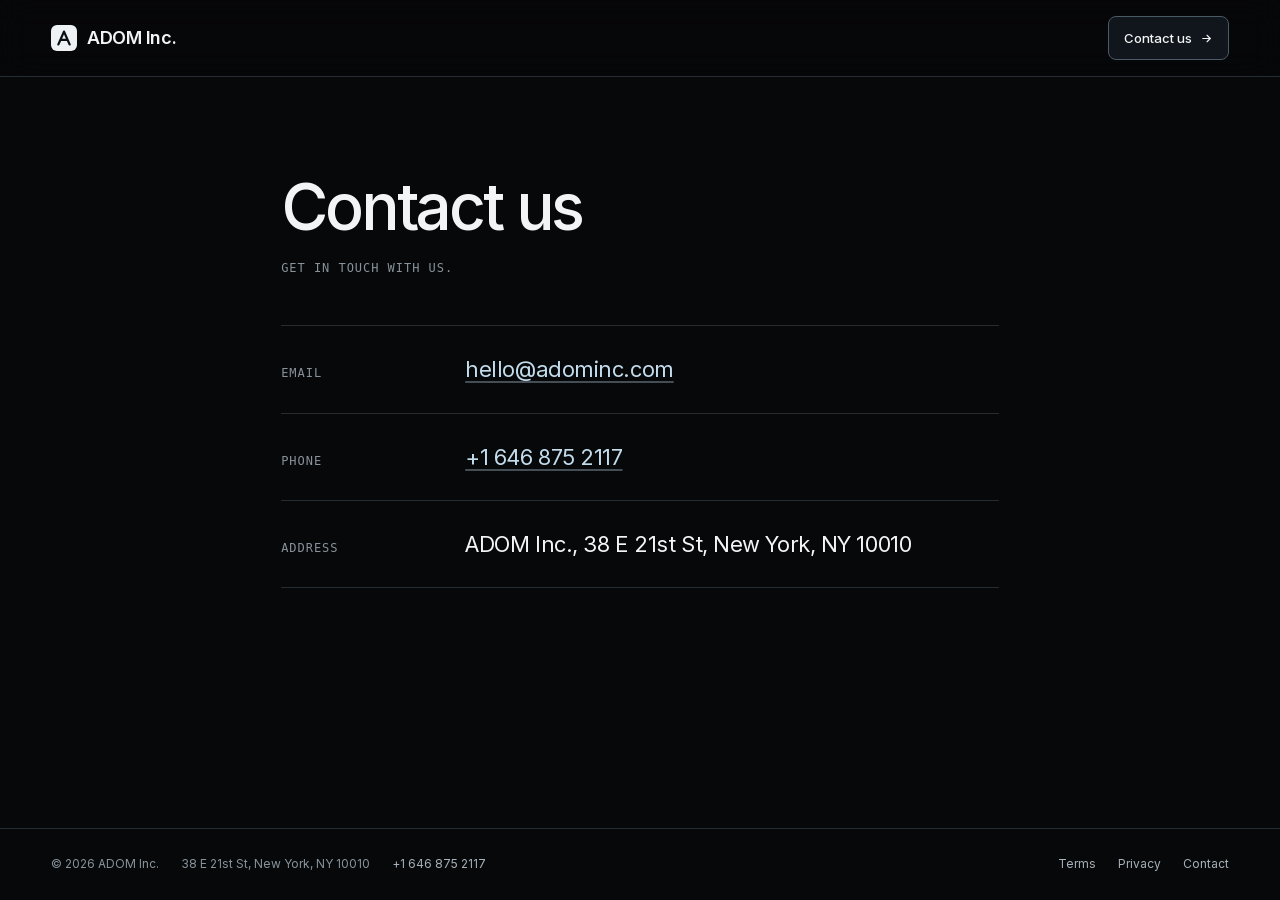
==== contact/index.html @ 4b01b205 "Revamp the site: dark minimal home with an animated hero, restyled inner pages The home page now say" ====
<!DOCTYPE html>
<html lang="en">
<head>
  <meta charset="utf-8">
  <meta name="viewport" content="width=device-width, initial-scale=1">
  <title>Contact — ADOM Inc.</title>
  <meta name="description" content="Get in touch with ADOM Inc.">
  <meta name="theme-color" content="#070809">
  <link rel="canonical" href="https://adominc.com/contact/">
  <meta property="og:type" content="website">
  <meta property="og:site_name" content="ADOM Inc.">
  <meta property="og:title" content="Contact — ADOM Inc.">
  <meta property="og:description" content="Get in touch with ADOM Inc.">
  <meta property="og:url" content="https://adominc.com/contact/">
  <link rel="icon" href="/favicon.svg" type="image/svg+xml">
  <link rel="preload" href="/fonts/inter-latin-500-normal.woff2" as="font" type="font/woff2" crossorigin>
  <link rel="stylesheet" href="/css/style.css">
</head>
<body>
  <a class="skip" href="#main">Skip to content</a>
  <header class="site-header">
    <div class="container">
      <a href="/" class="brand"><svg xmlns="http://www.w3.org/2000/svg" viewBox="0 0 26 26" aria-hidden="true"><rect width="26" height="26" rx="6" fill="#eef2f5"/><path d="M7.4 19.4 13 6.6l5.6 12.8M9.7 14.9h6.6" transform="scale(1)" fill="none" stroke="#0b1014" stroke-width="2.3" stroke-linecap="round" stroke-linejoin="round"/></svg>ADOM Inc.</a>
      <a href="/contact/" class="nav-action" aria-current="page">Contact us <svg xmlns="http://www.w3.org/2000/svg" width="13" height="13" viewBox="0 0 24 24" fill="none" stroke="currentColor" stroke-width="2" stroke-linecap="round" stroke-linejoin="round" aria-hidden="true"><path d="M5 12h14"/><path d="m13 6 6 6-6 6"/></svg></a>
    </div>
  </header>

  <main id="main">
    <div class="page">
      <h1>Contact us</h1>
      <p class="page-meta">Get in touch with us.</p>
      <dl class="contact-list">
        <div>
          <dt>Email</dt>
          <dd><a href="mailto:hello@adominc.com">hello@adominc.com</a></dd>
        </div>
        <div>
          <dt>Phone</dt>
          <dd><a href="tel:+16468752117">+1 646 875 2117</a></dd>
        </div>
        <div>
          <dt>Address</dt>
          <dd>ADOM Inc., 38 E 21st St, New York, NY 10010</dd>
        </div>
      </dl>
    </div>
  </main>

  <footer class="site-footer">
    <div class="container">
      <div class="footer-info">
        <span>&copy; 2026 ADOM Inc.</span>
        <address>38 E 21st St, New York, NY 10010</address>
        <a href="tel:+16468752117">+1 646 875 2117</a>
      </div>
      <nav aria-label="Footer">
        <a href="/tos/">Terms</a>
        <a href="/privacy/">Privacy</a>
        <a href="/contact/">Contact</a>
      </nav>
    </div>
  </footer>
</body>
</html>
---- css/style.css ----
/* ADOM Inc. — dark only. Inter (self-hosted latin subsets, OFL: /fonts/OFL.txt) for everything,
   the system mono stack for labels. No build step: this file is served as written. */
@font-face {
  font-family: Inter;
  font-style: normal;
  font-weight: 400;
  font-display: swap;
  src: url('/fonts/inter-latin-400-normal.woff2') format('woff2');
}
@font-face {
  font-family: Inter;
  font-style: normal;
  font-weight: 500;
  font-display: swap;
  src: url('/fonts/inter-latin-500-normal.woff2') format('woff2');
}
@font-face {
  font-family: Inter;
  font-style: normal;
  font-weight: 600;
  font-display: swap;
  src: url('/fonts/inter-latin-600-normal.woff2') format('woff2');
}
/* Metric-matched local fallback, so the swap to Inter does not shift the layout. */
@font-face {
  font-family: 'Inter Fallback';
  src: local('Arial');
  size-adjust: 107.1194%;
  ascent-override: 90.4365%;
  descent-override: 22.518%;
  line-gap-override: 0%;
}

:root {
  --bg: #070809;
  --panel: #0d1114;
  --line: #262d32;
  --line-strong: #4a5a66;
  --text: #f2f4f5;
  --muted: #a7b1b9;
  --dim: #87929a;
  --accent: #c3dcec;
  --ink: #10171c;
  --radius: 10px;
  --gutter: clamp(22px, 4vw, 56px);
  --maxw: 1320px;
  --header: 76px;
  --sans: Inter, 'Inter Fallback', -apple-system, BlinkMacSystemFont, 'Segoe UI', sans-serif;
  --mono: ui-monospace, SFMono-Regular, 'SF Mono', Menlo, Consolas, monospace;
  color-scheme: dark;
}

*,
*::before,
*::after {
  box-sizing: border-box;
}
* {
  margin: 0;
  padding: 0;
}
html {
  background: var(--bg);
  color: var(--text);
  font-family: var(--sans);
  font-size: 16px;
  line-height: 1.55;
  -webkit-font-smoothing: antialiased;
  text-size-adjust: 100%;
  overflow-x: clip;
}
body {
  min-height: 100vh;
  min-height: 100svh;
  display: flex;
  flex-direction: column;
  overflow-x: clip;
}
main {
  flex: 1;
  display: flex;
  flex-direction: column;
}
svg {
  flex-shrink: 0;
}
a {
  color: inherit;
  text-decoration: none;
  -webkit-tap-highlight-color: transparent;
}
:is(a, button):focus-visible {
  outline: 2px solid var(--accent);
  outline-offset: 4px;
  border-radius: 3px;
}
::selection {
  background: var(--accent);
  color: var(--bg);
}
.container {
  width: 100%;
  max-width: var(--maxw);
  margin-inline: auto;
  padding-inline: var(--gutter);
}
.skip {
  position: absolute;
  left: -9999px;
}
.skip:focus {
  left: 12px;
  top: 12px;
  z-index: 100;
  padding: 10px 14px;
  background: var(--text);
  color: var(--bg);
  border-radius: 6px;
}

/* ---------- header */
.site-header {
  position: sticky;
  top: 0;
  z-index: 50;
  background: #070809dd;
  backdrop-filter: blur(16px);
  -webkit-backdrop-filter: blur(16px);
  border-bottom: 1px solid var(--line);
}
.site-header .container {
  height: var(--header);
  display: flex;
  align-items: center;
  justify-content: space-between;
  gap: 20px;
}
.brand {
  display: inline-flex;
  align-items: center;
  gap: 10px;
  font-size: 18px;
  font-weight: 600;
  letter-spacing: -0.025em;
  white-space: nowrap;
}
.brand svg {
  width: 26px;
  height: 26px;
}
.nav-action {
  display: inline-flex;
  align-items: center;
  gap: 8px;
  min-height: 44px;
  padding: 10px 15px;
  font-size: 13px;
  font-weight: 500;
  border: 1px solid var(--line);
  border-radius: 8px;
  transition: border-color 0.16s, background 0.16s;
}
.nav-action:hover,
.nav-action[aria-current='page'] {
  border-color: var(--line-strong);
  background: #10161b;
}

/* ---------- buttons */
.button {
  display: inline-flex;
  align-items: center;
  justify-content: center;
  gap: 14px;
  min-height: 48px;
  padding: 13px 20px;
  font-size: 13px;
  font-weight: 600;
  border-radius: var(--radius);
  border: 1px solid var(--line);
  transition: transform 0.16s, background 0.16s, border-color 0.16s, box-shadow 0.16s;
}
.button svg {
  transition: transform 0.16s;
}
.button:hover svg {
  transform: translateX(3px);
}
.button-primary {
  color: var(--ink);
  background: linear-gradient(180deg, #f3f6f8, #c7d4dd);
  border-color: #e6eef4;
  box-shadow: inset 0 1px 0 #fff, 0 4px 18px #0005;
}
.button-primary:hover {
  transform: translateY(-2px);
  box-shadow: inset 0 1px 0 #fff, 0 10px 28px #0008, 0 0 28px #c3dcec22;
}
.button-secondary {
  color: var(--text);
  background: #10161bb3;
  border-color: var(--line-strong);
}
.button-secondary:hover {
  background: #161e25;
  border-color: #6a7f8e;
}

/* ---------- hero */
.hero {
  position: relative;
  isolation: isolate;
  flex: 1;
  display: flex;
  align-items: center;
  min-height: 580px;
  overflow: hidden;
}
.hero-content {
  padding-block: 72px 96px;
}
.hero h1 {
  font-size: clamp(56px, 6.2vw, 90px);
  font-weight: 500;
  line-height: 1.04;
  letter-spacing: -0.058em;
  color: var(--text);
}
.hero h1 span {
  display: block;
}
/* The second line is set in dots: a 3px dot grid clipped to the letterforms. */
.dot-type {
  color: var(--accent);
}
@supports ((-webkit-background-clip: text) or (background-clip: text)) {
  .dot-type {
    padding-right: 0.06em; /* keep the last letter's edge inside the clip box */
    background-image: radial-gradient(circle, var(--accent) 1px, transparent 1.45px);
    background-size: 3px 3px;
    -webkit-background-clip: text;
    background-clip: text;
    color: transparent;
  }
}
.hero-actions {
  display: flex;
  flex-wrap: wrap;
  gap: 12px;
  margin-top: 44px;
}

/* The fabric: /js/fabric.js draws on the canvas; the fallback shows until (or unless) WebGL does. */
.hero-art {
  position: absolute;
  z-index: -1;
  inset: 0;
  pointer-events: none;
  -webkit-mask-image: linear-gradient(90deg, transparent 30%, #000 72%),
    linear-gradient(180deg, transparent, #000 14%, #000 72%, transparent 99%);
  mask-image: linear-gradient(90deg, transparent 30%, #000 72%),
    linear-gradient(180deg, transparent, #000 14%, #000 72%, transparent 99%);
  -webkit-mask-composite: source-in;
  mask-composite: intersect;
}
.hero-art canvas {
  display: block;
  width: 100%;
  height: 100%;
  opacity: 0;
  transition: opacity 1.2s ease;
}
.hero-art[data-renderer='webgl'] canvas {
  opacity: 1;
}
.hero-art-fallback {
  position: absolute;
  inset: 0;
  background: radial-gradient(ellipse at 88% 62%, #52606b30, transparent 65%);
  transition: opacity 1.2s ease;
}
.hero-art-fallback::before {
  content: '';
  position: absolute;
  inset: 8% 0 6% 46%;
  background-image: radial-gradient(#aebfce60 1px, transparent 2px);
  background-size: 12px 12px;
  -webkit-mask-image: linear-gradient(120deg, transparent, #000, transparent);
  mask-image: linear-gradient(120deg, transparent, #000, transparent);
  transform: skewY(-16deg);
}
.hero-art[data-renderer='webgl'] .hero-art-fallback {
  opacity: 0;
}

/* ---------- inner pages */
.page {
  width: 100%;
  max-width: 820px;
  margin-inline: auto;
  padding: clamp(48px, 8vw, 96px) var(--gutter) clamp(64px, 9vw, 120px);
}
.page h1 {
  font-size: clamp(40px, 5.4vw, 64px);
  font-weight: 500;
  line-height: 1.06;
  letter-spacing: -0.05em;
}
.page-meta {
  margin-top: 18px;
  font-family: var(--mono);
  font-size: 12px;
  letter-spacing: 0.08em;
  text-transform: uppercase;
  color: var(--dim);
}
.content {
  margin-top: 48px;
  padding-top: 8px;
  border-top: 1px solid var(--line);
  color: var(--muted);
  font-size: 15.5px;
  line-height: 1.75;
}
.content h2 {
  margin: 40px 0 12px;
  font-size: 19px;
  font-weight: 500;
  letter-spacing: -0.02em;
  color: var(--text);
}
.content p {
  margin-bottom: 14px;
  text-wrap: pretty;
}
.content ul {
  margin: 0 0 14px 20px;
}
.content li {
  margin-bottom: 6px;
}
.content li::marker {
  color: var(--dim);
}
.content a,
.contact-list a {
  color: var(--accent);
  text-decoration: underline;
  text-decoration-color: #c3dcec55;
  text-underline-offset: 4px;
  transition: text-decoration-color 0.16s;
}
.content a:hover,
.contact-list a:hover {
  text-decoration-color: var(--accent);
}

.contact-list {
  margin-top: 48px;
  border-top: 1px solid var(--line);
}
.contact-list > div {
  display: grid;
  grid-template-columns: 160px 1fr;
  gap: 8px 24px;
  align-items: baseline;
  padding: 26px 0;
  border-bottom: 1px solid var(--line);
}
.contact-list dt {
  font-family: var(--mono);
  font-size: 12px;
  letter-spacing: 0.08em;
  text-transform: uppercase;
  color: var(--dim);
}
.contact-list dd {
  font-size: clamp(18px, 2.2vw, 22px);
  letter-spacing: -0.02em;
  color: var(--text);
}

/* ---------- footer */
.site-footer {
  border-top: 1px solid var(--line);
  font-size: 12px;
  color: var(--dim);
}
.site-footer .container {
  display: flex;
  flex-wrap: wrap;
  align-items: center;
  justify-content: space-between;
  gap: 14px 30px;
  padding-block: 26px;
}
.footer-info {
  display: flex;
  flex-wrap: wrap;
  gap: 6px 22px;
}
.footer-info address {
  font-style: normal;
}
.site-footer nav {
  display: flex;
  gap: 22px;
}
.site-footer a {
  color: var(--muted);
  transition: color 0.16s;
}
.site-footer a:hover {
  color: var(--text);
}

/* ---------- small screens: the fabric moves under the copy */
@media (max-width: 700px) {
  :root {
    --header: 68px;
  }
  .brand {
    font-size: 17px;
  }
  .hero {
    align-items: flex-start;
    min-height: 0;
  }
  .hero-content {
    padding-block: 56px calc(clamp(250px, 72vw, 430px) + 8px);
  }
  .hero h1 {
    font-size: clamp(38px, 11.4vw, 60px);
    line-height: 1.08;
  }
  /* 3px dots are too coarse for strokes this thin: solid tint instead. */
  .dot-type {
    padding-right: 0;
    background: none;
    -webkit-background-clip: border-box;
    background-clip: border-box;
    color: var(--accent);
  }
  .hero-actions {
    margin-top: 32px;
  }
  .hero-art {
    top: auto;
    height: clamp(250px, 72vw, 430px);
    -webkit-mask-image: linear-gradient(180deg, transparent, #000 14%, #000 84%, transparent);
    mask-image: linear-gradient(180deg, transparent, #000 14%, #000 84%, transparent);
    -webkit-mask-composite: source-over;
    mask-composite: add;
  }
  .hero-art-fallback::before {
    inset: 6% 0;
  }
  .contact-list > div {
    grid-template-columns: 1fr;
  }
  .site-footer .container {
    align-items: flex-start;
  }
}

@media (prefers-reduced-motion: reduce) {
  *,
  *::before,
  *::after {
    transition-duration: 0.01ms !important;
  }
}
@media (forced-colors: active) {
  .dot-type {
    background: none;
    color: CanvasText;
  }
  .hero-art {
    display: none;
  }
  .button {
    border: 1px solid ButtonText;
  }
}
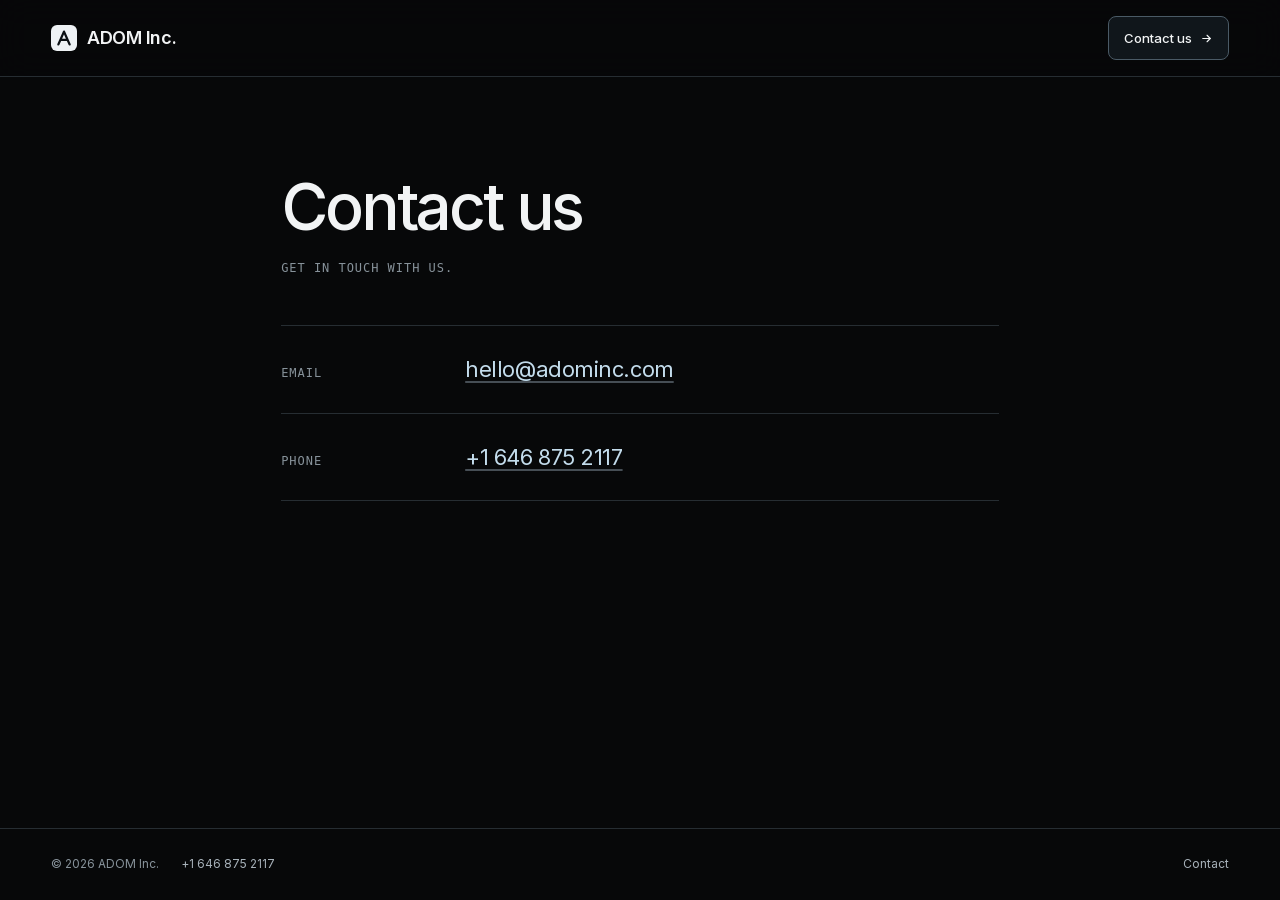
==== commit a538c914: "Remove the Terms and Privacy pages and the street address The site is a landing page: no forms, acco" ====
--- a/contact/index.html
+++ b/contact/index.html
@@ -38,10 +38,6 @@
           <dt>Phone</dt>
           <dd><a href="tel:+16468752117">+1 646 875 2117</a></dd>
         </div>
-        <div>
-          <dt>Address</dt>
-          <dd>ADOM Inc., 38 E 21st St, New York, NY 10010</dd>
-        </div>
       </dl>
     </div>
   </main>
@@ -50,12 +46,9 @@
     <div class="container">
       <div class="footer-info">
         <span>&copy; 2026 ADOM Inc.</span>
-        <address>38 E 21st St, New York, NY 10010</address>
         <a href="tel:+16468752117">+1 646 875 2117</a>
       </div>
       <nav aria-label="Footer">
-        <a href="/tos/">Terms</a>
-        <a href="/privacy/">Privacy</a>
         <a href="/contact/">Contact</a>
       </nav>
     </div>
--- a/css/style.css
+++ b/css/style.css
@@ -314,35 +314,6 @@
   text-transform: uppercase;
   color: var(--dim);
 }
-.content {
-  margin-top: 48px;
-  padding-top: 8px;
-  border-top: 1px solid var(--line);
-  color: var(--muted);
-  font-size: 15.5px;
-  line-height: 1.75;
-}
-.content h2 {
-  margin: 40px 0 12px;
-  font-size: 19px;
-  font-weight: 500;
-  letter-spacing: -0.02em;
-  color: var(--text);
-}
-.content p {
-  margin-bottom: 14px;
-  text-wrap: pretty;
-}
-.content ul {
-  margin: 0 0 14px 20px;
-}
-.content li {
-  margin-bottom: 6px;
-}
-.content li::marker {
-  color: var(--dim);
-}
-.content a,
 .contact-list a {
   color: var(--accent);
   text-decoration: underline;
@@ -350,7 +321,6 @@
   text-underline-offset: 4px;
   transition: text-decoration-color 0.16s;
 }
-.content a:hover,
 .contact-list a:hover {
   text-decoration-color: var(--accent);
 }
@@ -399,9 +369,6 @@
   flex-wrap: wrap;
   gap: 6px 22px;
 }
-.footer-info address {
-  font-style: normal;
-}
 .site-footer nav {
   display: flex;
   gap: 22px;
